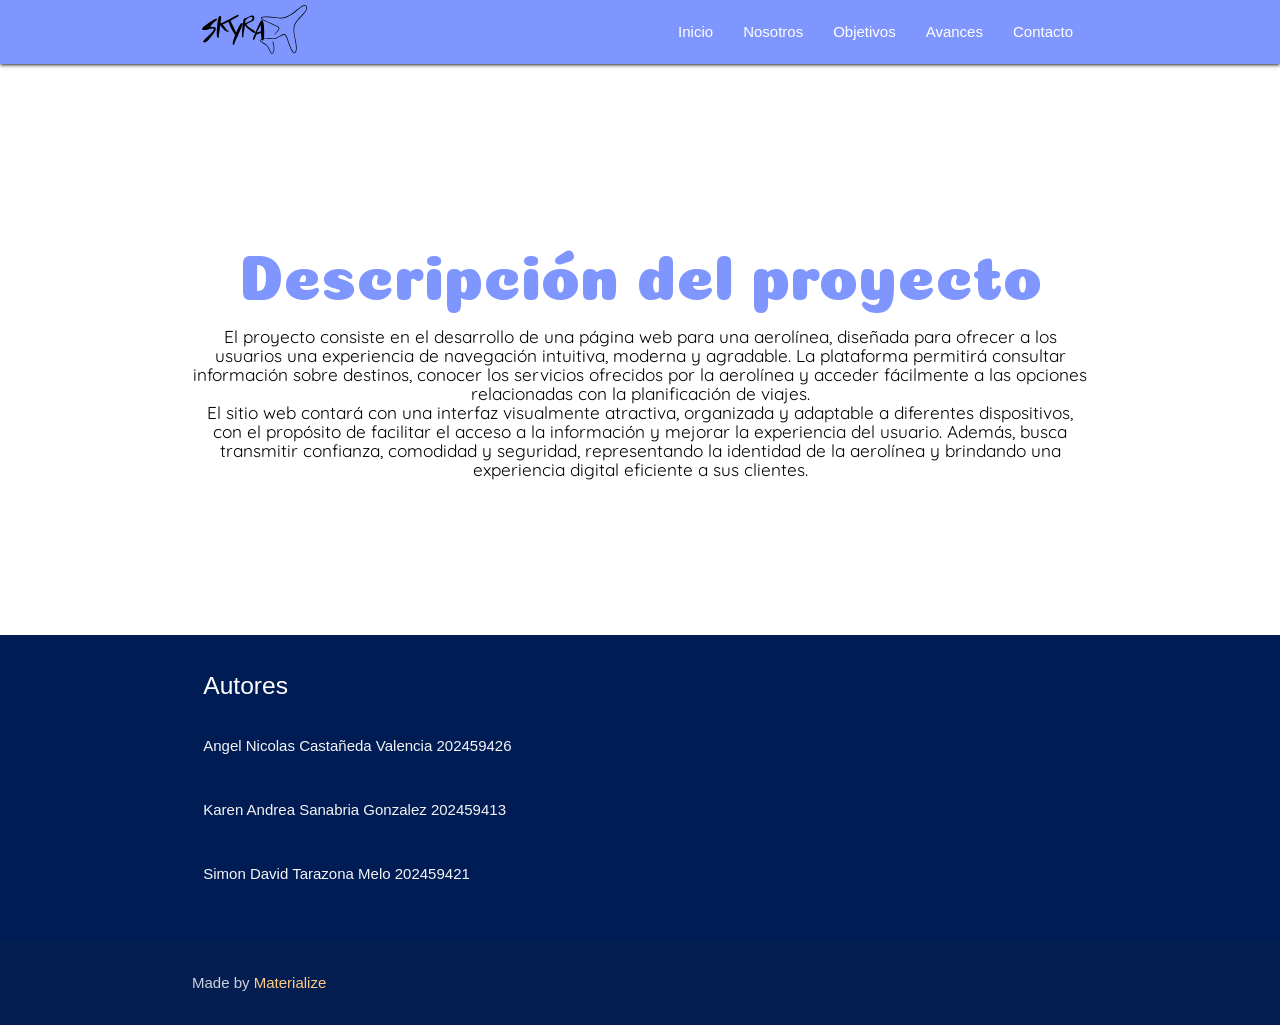
==== index.html @ aaa559fc "first commit" ====
<!DOCTYPE html>
<html lang="en">
<head>
  <meta http-equiv="Content-Type" content="text/html; charset=UTF-8"/>
  <meta name="viewport" content="width=device-width, initial-scale=1, maximum-scale=1.0"/>
  <title>Starter Template - Materialize</title>

  <!-- CSS  -->
  <link href="https://fonts.googleapis.com/icon?family=Material+Icons" rel="stylesheet">
  <link href="css/materialize.css" type="text/css" rel="stylesheet" media="screen,projection"/>
  <link href="css/style.css" type="text/css" rel="stylesheet" media="screen,projection"/>
  <link rel="preconnect" href="https://fonts.googleapis.com">
  <link rel="preconnect" href="https://fonts.gstatic.com" crossorigin>
  <link href="https://fonts.googleapis.com/css2?family=Coiny&display=swap" rel="stylesheet">
  <link href="https://fonts.googleapis.com/css2?family=Coiny&family=Quicksand:wght@300..700&display=swap" rel="stylesheet">
</head>
<body>
  <nav class="wisteria-blue" role="navigation">
    <div id="header"></div>
    <div class="container">
      <br><br>
      <h1 class="center coiny-regular">Descripción del proyecto</h1>
      <div class="row center">
        <h6 class="quicksand-regular">El proyecto consiste en el desarrollo de una página web para una aerolínea, diseñada para ofrecer a los 
          usuarios una experiencia de navegación intuitiva, moderna y agradable. La plataforma permitirá consultar información sobre destinos, conocer 
          los servicios ofrecidos por la aerolínea y acceder fácilmente a las opciones relacionadas con la planificación de viajes.
      <br>
      El sitio web contará con una interfaz visualmente atractiva, organizada y adaptable a diferentes dispositivos, con el propósito 
      de facilitar el acceso a la información y mejorar la experiencia del usuario. Además, busca transmitir confianza, comodidad y 
      seguridad, representando la identidad de la aerolínea y brindando una experiencia digital eficiente a sus clientes.</h6>
      <br><br>

    </div>
  </div>

  <footer class="page-footer deep-navy">
    <div class="container">
      <div class="row">
        <div class="col l6 s12">
          <h5 class="white-text">Autores</h5>
          <p class="grey-text text-lighten-4">Angel Nicolas Castañeda Valencia 202459426 
            <br>
            Karen Andrea Sanabria Gonzalez 202459413
            <br>
            Simon David Tarazona Melo 202459421
          </p>


        </div>
      </div>
    </div>
    <div class="footer-copyright">
      <div class="container">
      Made by <a class="orange-text text-lighten-3" href="http://materializecss.com">Materialize</a>
      </div>
    </div>
  </footer>


  <!--  Scripts-->
  <script src="https://code.jquery.com/jquery-2.1.1.min.js"></script>
  <script src="js/materialize.js"></script>
  <script src="js/init.js"></script>
  <script src="js/header.js"></script>
  </body>
</html>
---- css/style.css ----
/* Custom Stylesheet */
/**
 * Use this file to override Materialize files so you can update
 * the core Materialize files in the future
 *
 * Made By MaterializeCSS.com
 */

.icon-block {
  padding: 0 15px;
}
.icon-block .material-icons {
	font-size: inherit;
}

/* Colors */
.deep-navy {
  background-color: #001C55;
}

.wisteria-blue {
  background-color: #7F96FF;
}

.lavender-blush {
  background-color: #F7EBEC;
}



/* Tipografía */
.coiny-regular {
  font-family: "Coiny", system-ui;
  font-weight: 400;
  font-style: normal;
  color: #7F96FF;
}

.quicksand-regular {
  font-family: "Quicksand", sans-serif;
  font-optical-sizing: auto;
  font-weight: 400;
  font-style: normal;
  color: #000000;
}
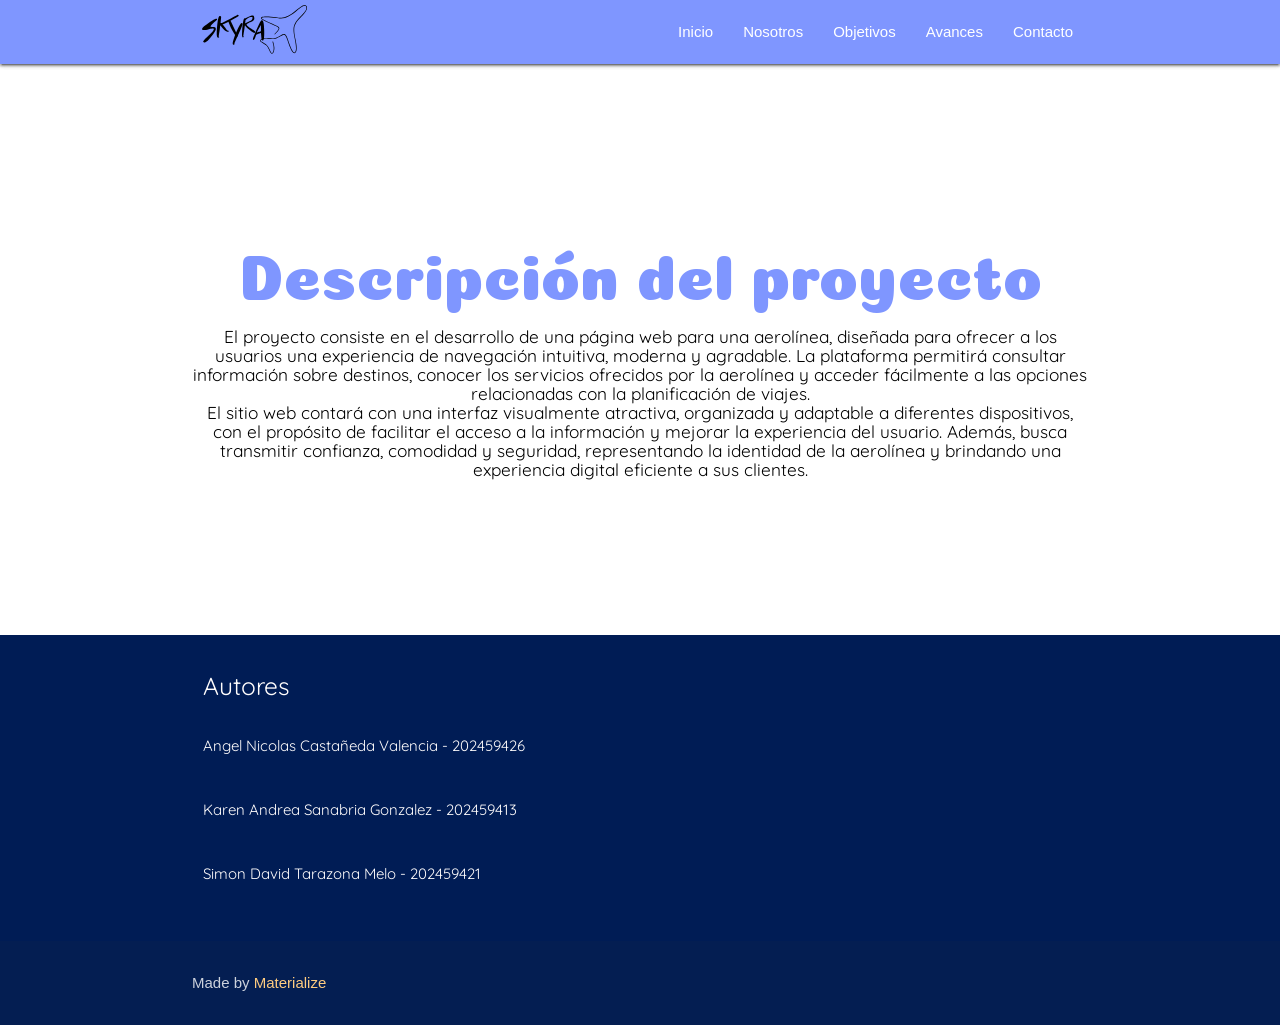
==== commit 963d1810: "first commit" ====
--- a/index.html
+++ b/index.html
@@ -37,12 +37,12 @@
     <div class="container">
       <div class="row">
         <div class="col l6 s12">
-          <h5 class="white-text">Autores</h5>
-          <p class="grey-text text-lighten-4">Angel Nicolas Castañeda Valencia 202459426 
+          <h5 class="quicksand-regular-white">Autores</h5>
+          <p class="quicksand-regular-white">Angel Nicolas Castañeda Valencia - 202459426 
             <br>
-            Karen Andrea Sanabria Gonzalez 202459413
+            Karen Andrea Sanabria Gonzalez - 202459413
             <br>
-            Simon David Tarazona Melo 202459421
+            Simon David Tarazona Melo - 202459421
           </p>
 
 
--- a/css/style.css
+++ b/css/style.css
@@ -44,4 +44,11 @@
   color: #000000;
 }
 
+.quicksand-regular-white {
+  font-family: "Quicksand", sans-serif;
+  font-optical-sizing: auto;
+  font-weight: 400;
+  font-style: normal;
+  color: #fffdfd;
+}
 
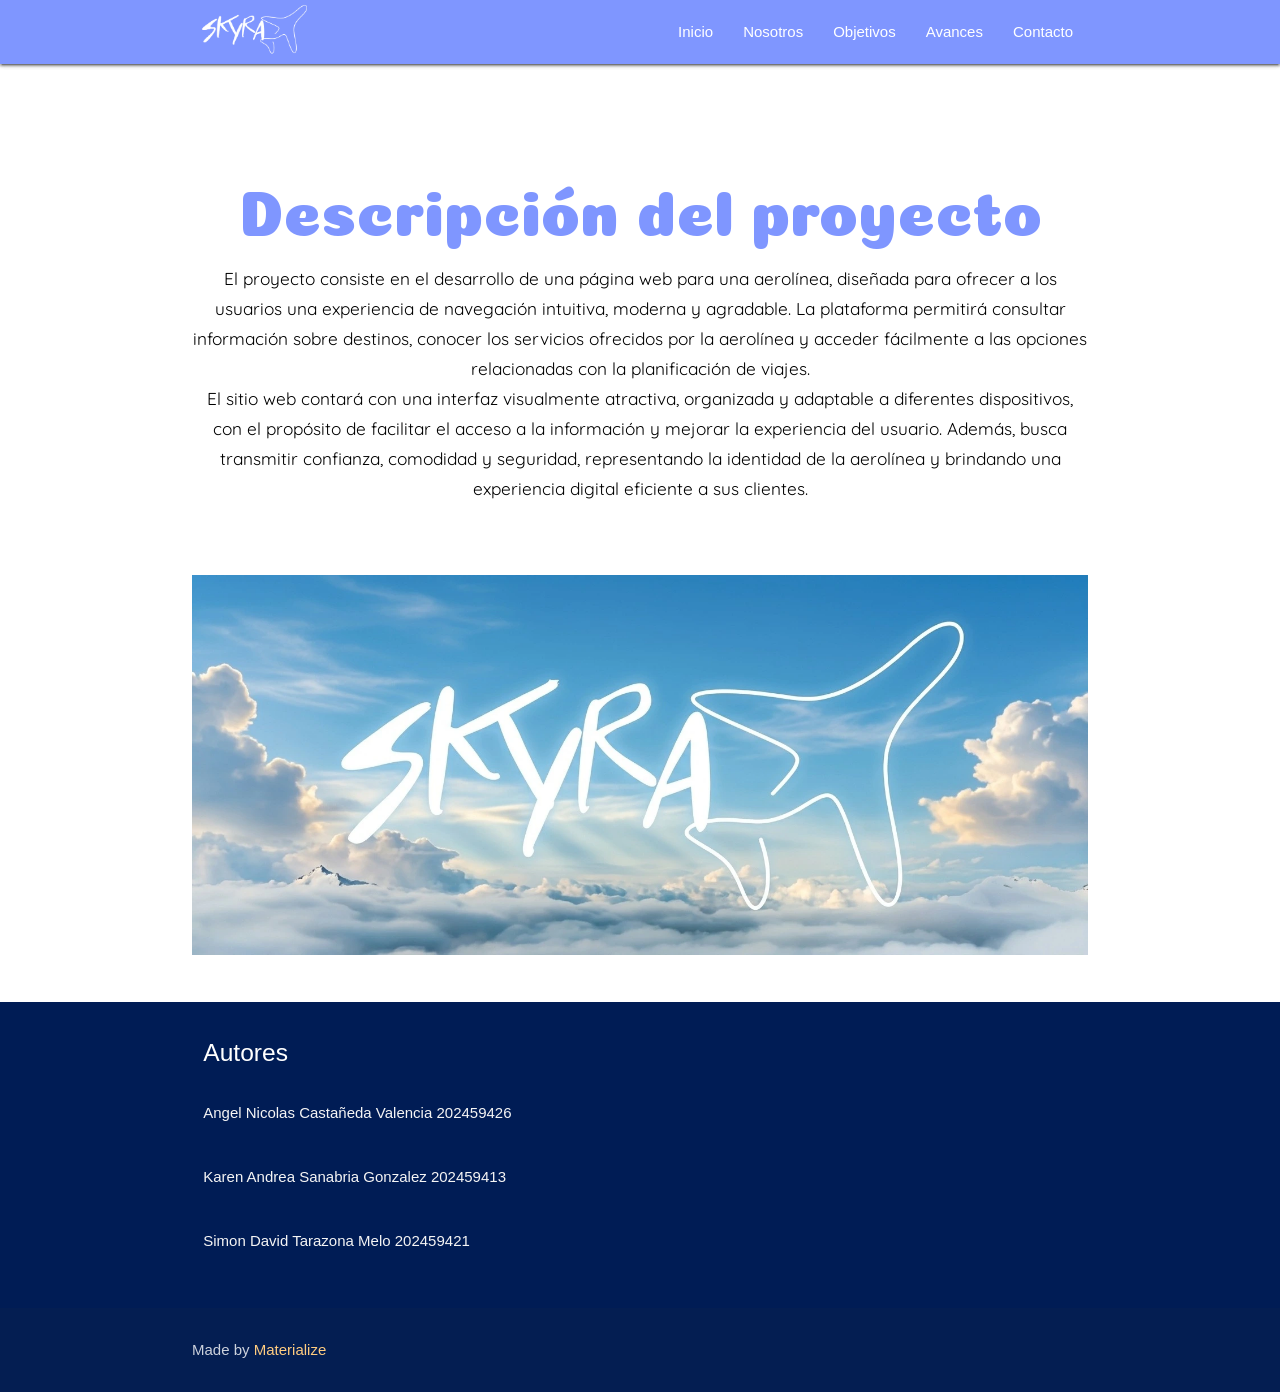
==== commit fff2763a: "Cambios de imagen y ajustes html" ====
--- a/index.html
+++ b/index.html
@@ -1,66 +1,79 @@
 <!DOCTYPE html>
 <html lang="en">
+
 <head>
-  <meta http-equiv="Content-Type" content="text/html; charset=UTF-8"/>
-  <meta name="viewport" content="width=device-width, initial-scale=1, maximum-scale=1.0"/>
+  <meta http-equiv="Content-Type" content="text/html; charset=UTF-8" />
+  <meta name="viewport" content="width=device-width, initial-scale=1, maximum-scale=1.0" />
   <title>Starter Template - Materialize</title>
 
   <!-- CSS  -->
   <link href="https://fonts.googleapis.com/icon?family=Material+Icons" rel="stylesheet">
-  <link href="css/materialize.css" type="text/css" rel="stylesheet" media="screen,projection"/>
-  <link href="css/style.css" type="text/css" rel="stylesheet" media="screen,projection"/>
+  <link href="css/materialize.css" type="text/css" rel="stylesheet" media="screen,projection" />
+  <link href="css/style.css" type="text/css" rel="stylesheet" media="screen,projection" />
   <link rel="preconnect" href="https://fonts.googleapis.com">
   <link rel="preconnect" href="https://fonts.gstatic.com" crossorigin>
   <link href="https://fonts.googleapis.com/css2?family=Coiny&display=swap" rel="stylesheet">
-  <link href="https://fonts.googleapis.com/css2?family=Coiny&family=Quicksand:wght@300..700&display=swap" rel="stylesheet">
+  <link href="https://fonts.googleapis.com/css2?family=Coiny&family=Quicksand:wght@300..700&display=swap"
+    rel="stylesheet">
 </head>
+
 <body>
   <nav class="wisteria-blue" role="navigation">
     <div id="header"></div>
     <div class="container">
-      <br><br>
+      <br>
       <h1 class="center coiny-regular">Descripción del proyecto</h1>
       <div class="row center">
-        <h6 class="quicksand-regular">El proyecto consiste en el desarrollo de una página web para una aerolínea, diseñada para ofrecer a los 
-          usuarios una experiencia de navegación intuitiva, moderna y agradable. La plataforma permitirá consultar información sobre destinos, conocer 
-          los servicios ofrecidos por la aerolínea y acceder fácilmente a las opciones relacionadas con la planificación de viajes.
-      <br>
-      El sitio web contará con una interfaz visualmente atractiva, organizada y adaptable a diferentes dispositivos, con el propósito 
-      de facilitar el acceso a la información y mejorar la experiencia del usuario. Además, busca transmitir confianza, comodidad y 
-      seguridad, representando la identidad de la aerolínea y brindando una experiencia digital eficiente a sus clientes.</h6>
-      <br><br>
-
-    </div>
-  </div>
-
-  <footer class="page-footer deep-navy">
-    <div class="container">
-      <div class="row">
-        <div class="col l6 s12">
-          <h5 class="quicksand-regular-white">Autores</h5>
-          <p class="quicksand-regular-white">Angel Nicolas Castañeda Valencia - 202459426 
-            <br>
-            Karen Andrea Sanabria Gonzalez - 202459413
-            <br>
-            Simon David Tarazona Melo - 202459421
-          </p>
-
-
+        <h6 class="quicksand-regular">El proyecto consiste en el desarrollo de una página web para una aerolínea,
+          diseñada para ofrecer a los
+          usuarios una experiencia de navegación intuitiva, moderna y agradable. La plataforma permitirá consultar
+          información sobre destinos, conocer
+          los servicios ofrecidos por la aerolínea y acceder fácilmente a las opciones relacionadas con la planificación
+          de viajes.
+          <br>
+          El sitio web contará con una interfaz visualmente atractiva, organizada y adaptable a diferentes dispositivos,
+          con el propósito
+          de facilitar el acceso a la información y mejorar la experiencia del usuario. Además, busca transmitir
+          confianza, comodidad y
+          seguridad, representando la identidad de la aerolínea y brindando una experiencia digital eficiente a sus
+          clientes.
+        </h6>
+        <br>
+        <div>
+          <img class="responsive-img" src="img\skyra.webp" alt="Logo Skyra" alt="Skyra">
         </div>
       </div>
     </div>
-    <div class="footer-copyright">
+
+    <footer class="page-footer deep-navy">
       <div class="container">
-      Made by <a class="orange-text text-lighten-3" href="http://materializecss.com">Materialize</a>
-      </div>
-    </div>
-  </footer>
+        <div class="row">
+          <div class="col l6 s12">
+            <h5 class="white-text">Autores</h5>
+            <p class="grey-text text-lighten-4">Angel Nicolas Castañeda Valencia 202459426
+              <br>
+              Karen Andrea Sanabria Gonzalez 202459413
+              <br>
+              Simon David Tarazona Melo 202459421
+            </p>
 
 
-  <!--  Scripts-->
-  <script src="https://code.jquery.com/jquery-2.1.1.min.js"></script>
-  <script src="js/materialize.js"></script>
-  <script src="js/init.js"></script>
-  <script src="js/header.js"></script>
-  </body>
-</html>
+          </div>
+        </div>
+      </div>
+      <div class="footer-copyright">
+        <div class="container">
+          Made by <a class="orange-text text-lighten-3" href="http://materializecss.com">Materialize</a>
+        </div>
+      </div>
+    </footer>
+
+
+    <!--  Scripts-->
+    <script src="https://code.jquery.com/jquery-2.1.1.min.js"></script>
+    <script src="js/materialize.js"></script>
+    <script src="js/init.js"></script>
+    <script src="js/header.js"></script>
+</body>
+
+</html>
--- a/css/style.css
+++ b/css/style.css
@@ -9,8 +9,9 @@
 .icon-block {
   padding: 0 15px;
 }
+
 .icon-block .material-icons {
-	font-size: inherit;
+  font-size: inherit;
 }
 
 /* Colors */
@@ -26,8 +27,6 @@
   background-color: #F7EBEC;
 }
 
-
-
 /* Tipografía */
 .coiny-regular {
   font-family: "Coiny", system-ui;
@@ -42,13 +41,5 @@
   font-weight: 400;
   font-style: normal;
   color: #000000;
-}
-
-.quicksand-regular-white {
-  font-family: "Quicksand", sans-serif;
-  font-optical-sizing: auto;
-  font-weight: 400;
-  font-style: normal;
-  color: #fffdfd;
-}
-
+  line-height: 30px;
+}
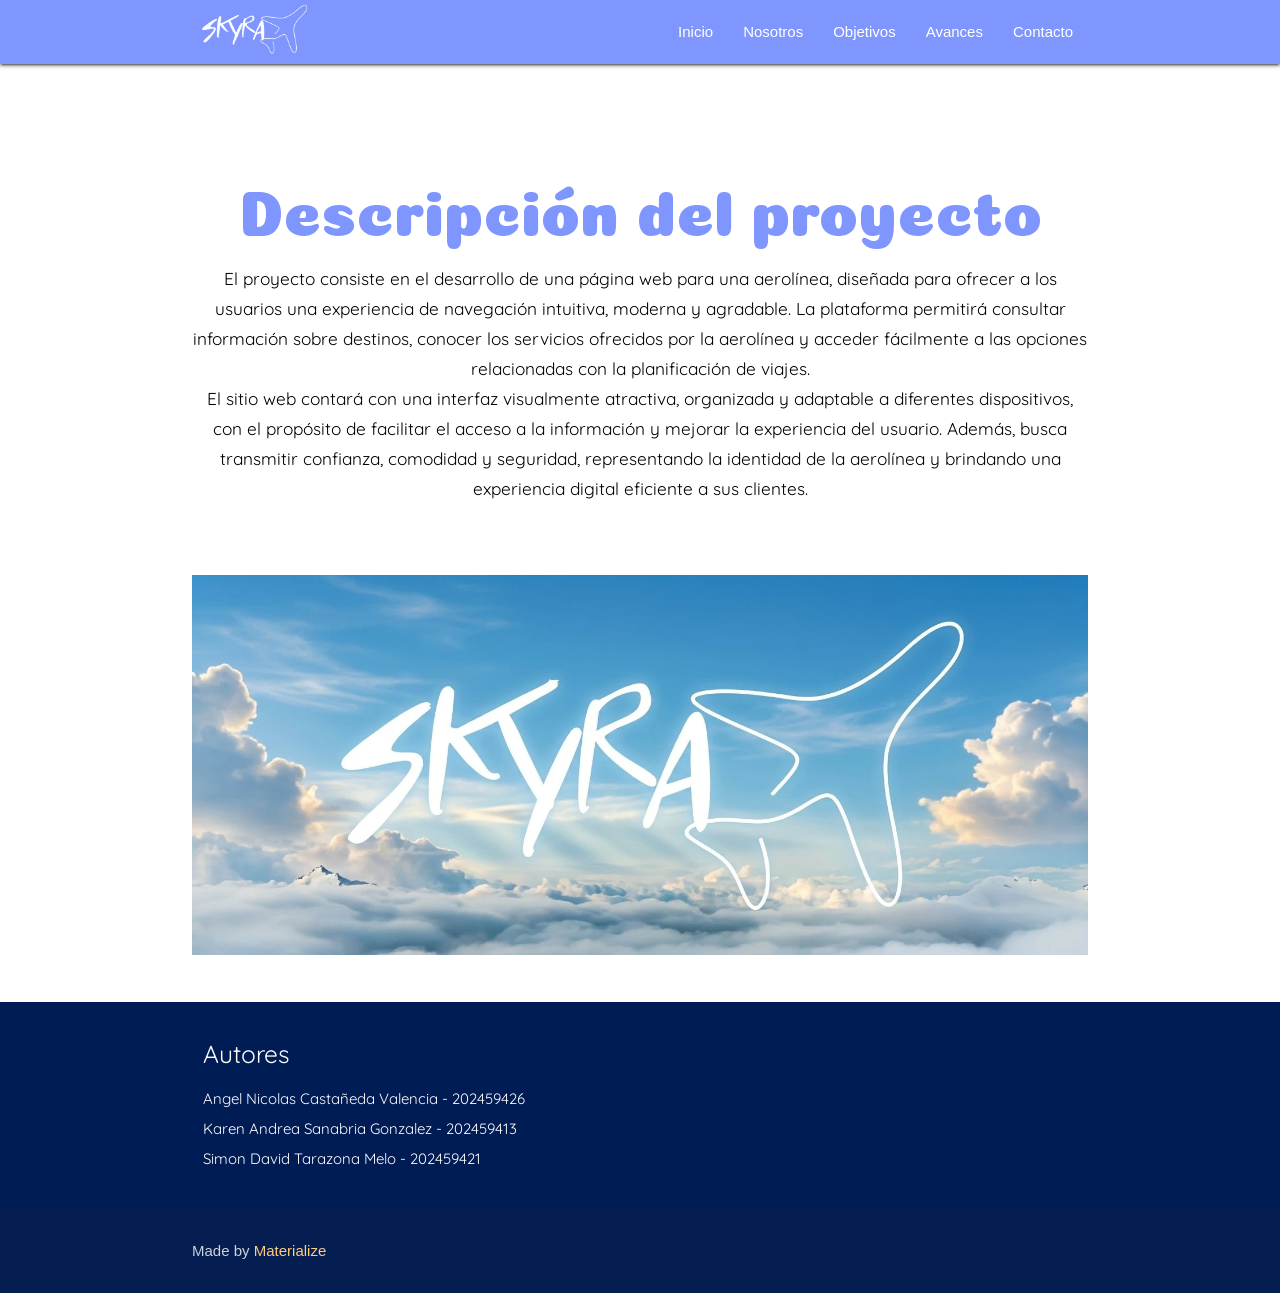
==== commit 8522af2a: "first commit" ====
--- a/index.html
+++ b/index.html
@@ -49,12 +49,12 @@
       <div class="container">
         <div class="row">
           <div class="col l6 s12">
-            <h5 class="white-text">Autores</h5>
-            <p class="grey-text text-lighten-4">Angel Nicolas Castañeda Valencia 202459426
+            <h5 class="quicksand-regular-white">Autores</h5>
+            <p class="quicksand-regular-white">Angel Nicolas Castañeda Valencia - 202459426
               <br>
-              Karen Andrea Sanabria Gonzalez 202459413
+              Karen Andrea Sanabria Gonzalez - 202459413
               <br>
-              Simon David Tarazona Melo 202459421
+              Simon David Tarazona Melo - 202459421
             </p>
 
 
--- a/css/style.css
+++ b/css/style.css
@@ -42,4 +42,13 @@
   font-style: normal;
   color: #000000;
   line-height: 30px;
+}
+
+.quicksand-regular-white {
+  font-family: "Quicksand", sans-serif;
+  font-optical-sizing: auto;
+  font-weight: 400;
+  font-style: normal;
+  color: #fffdfd;
+  line-height: 30px;
 }
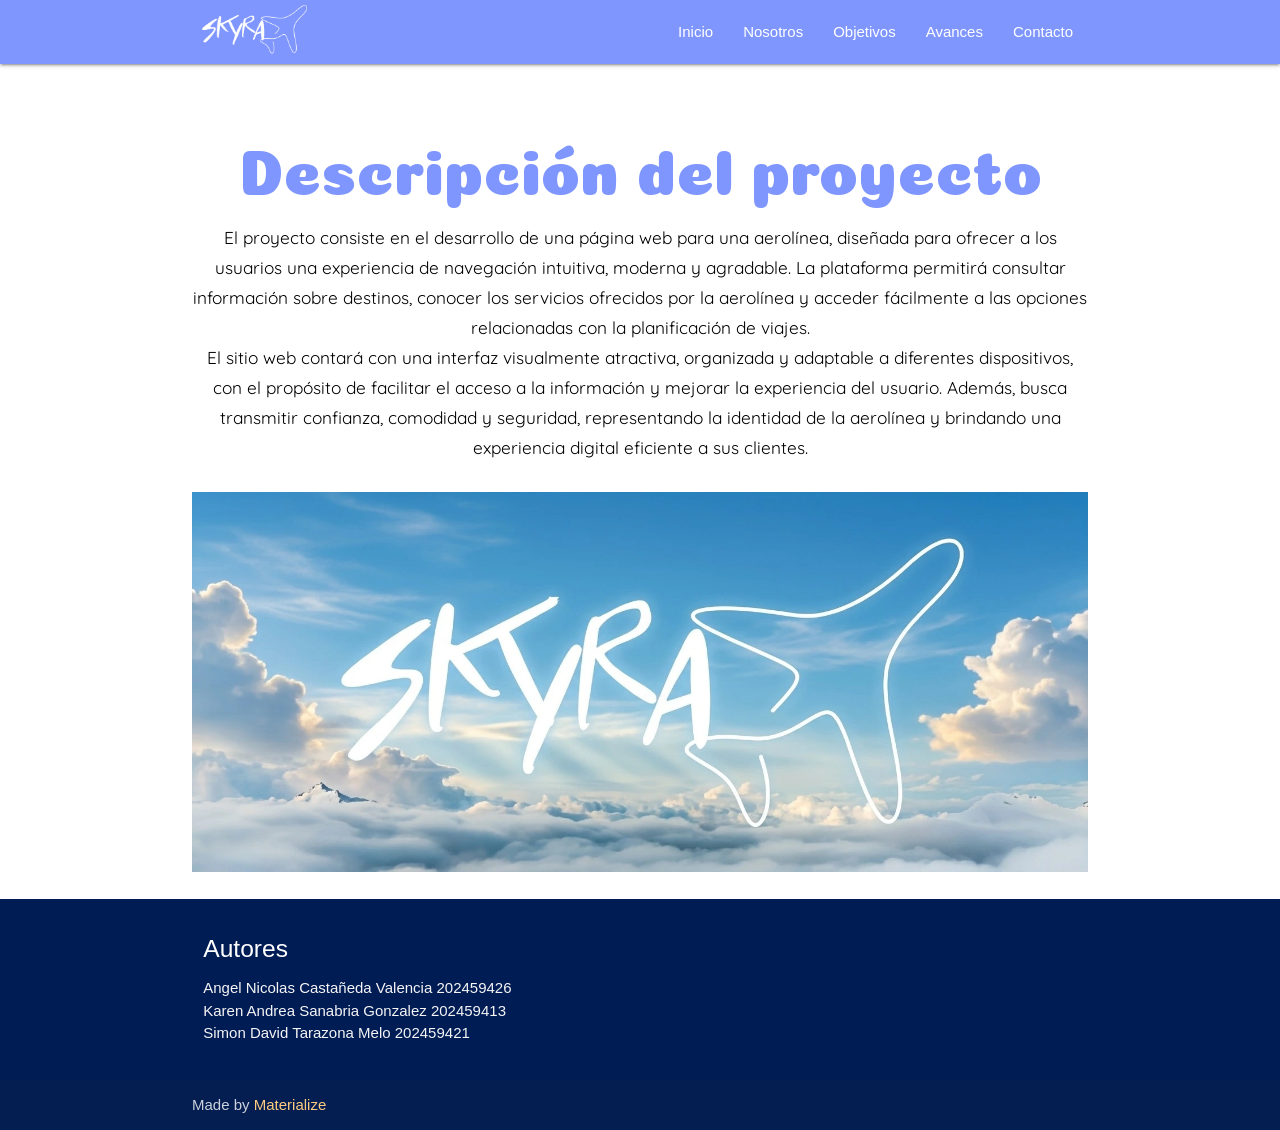
==== commit be83135a: "contacto y avances" ====
--- a/index.html
+++ b/index.html
@@ -13,67 +13,61 @@
   <link rel="preconnect" href="https://fonts.googleapis.com">
   <link rel="preconnect" href="https://fonts.gstatic.com" crossorigin>
   <link href="https://fonts.googleapis.com/css2?family=Coiny&display=swap" rel="stylesheet">
-  <link href="https://fonts.googleapis.com/css2?family=Coiny&family=Quicksand:wght@300..700&display=swap"
-    rel="stylesheet">
+  <link href="https://fonts.googleapis.com/css2?family=Coiny&family=Quicksand:wght@300..700&display=swap" rel="stylesheet">
 </head>
 
 <body>
-  <nav class="wisteria-blue" role="navigation">
-    <div id="header"></div>
+  <div id="header"></div>
+  <div class="container">
+    <br>
+    <h1 class="center coiny-regular">Descripción del proyecto</h1>
+    <div class="row center">
+      <h6 class="quicksand-regular">El proyecto consiste en el desarrollo de una página web para una aerolínea,
+        diseñada para ofrecer a los
+        usuarios una experiencia de navegación intuitiva, moderna y agradable. La plataforma permitirá consultar
+        información sobre destinos, conocer
+        los servicios ofrecidos por la aerolínea y acceder fácilmente a las opciones relacionadas con la planificación
+        de viajes.
+        <br>
+        El sitio web contará con una interfaz visualmente atractiva, organizada y adaptable a diferentes dispositivos,
+        con el propósito
+        de facilitar el acceso a la información y mejorar la experiencia del usuario. Además, busca transmitir
+        confianza, comodidad y
+        seguridad, representando la identidad de la aerolínea y brindando una experiencia digital eficiente a sus
+        clientes.
+      </h6>
+      <br>
+      <div>
+        <img class="responsive-img" src="img\skyra.webp" alt="Logo Skyra">
+      </div>
+    </div>
+  </div>
+
+  <footer class="page-footer deep-navy">
     <div class="container">
-      <br>
-      <h1 class="center coiny-regular">Descripción del proyecto</h1>
-      <div class="row center">
-        <h6 class="quicksand-regular">El proyecto consiste en el desarrollo de una página web para una aerolínea,
-          diseñada para ofrecer a los
-          usuarios una experiencia de navegación intuitiva, moderna y agradable. La plataforma permitirá consultar
-          información sobre destinos, conocer
-          los servicios ofrecidos por la aerolínea y acceder fácilmente a las opciones relacionadas con la planificación
-          de viajes.
-          <br>
-          El sitio web contará con una interfaz visualmente atractiva, organizada y adaptable a diferentes dispositivos,
-          con el propósito
-          de facilitar el acceso a la información y mejorar la experiencia del usuario. Además, busca transmitir
-          confianza, comodidad y
-          seguridad, representando la identidad de la aerolínea y brindando una experiencia digital eficiente a sus
-          clientes.
-        </h6>
-        <br>
-        <div>
-          <img class="responsive-img" src="img\skyra.webp" alt="Logo Skyra" alt="Skyra">
+      <div class="row">
+        <div class="col l6 s12">
+          <h5 class="white-text">Autores</h5>
+          <p class="grey-text text-lighten-4">
+            Angel Nicolas Castañeda Valencia 202459426<br>
+            Karen Andrea Sanabria Gonzalez 202459413<br>
+            Simon David Tarazona Melo 202459421
+          </p>
         </div>
       </div>
     </div>
+    <div class="footer-copyright">
+      <div class="container">
+        Made by <a class="orange-text text-lighten-3" href="http://materializecss.com">Materialize</a>
+      </div>
+    </div>
+  </footer>
 
-    <footer class="page-footer deep-navy">
-      <div class="container">
-        <div class="row">
-          <div class="col l6 s12">
-            <h5 class="quicksand-regular-white">Autores</h5>
-            <p class="quicksand-regular-white">Angel Nicolas Castañeda Valencia - 202459426
-              <br>
-              Karen Andrea Sanabria Gonzalez - 202459413
-              <br>
-              Simon David Tarazona Melo - 202459421
-            </p>
-
-
-          </div>
-        </div>
-      </div>
-      <div class="footer-copyright">
-        <div class="container">
-          Made by <a class="orange-text text-lighten-3" href="http://materializecss.com">Materialize</a>
-        </div>
-      </div>
-    </footer>
-
-
-    <!--  Scripts-->
-    <script src="https://code.jquery.com/jquery-2.1.1.min.js"></script>
-    <script src="js/materialize.js"></script>
-    <script src="js/init.js"></script>
-    <script src="js/header.js"></script>
+  <!-- Scripts -->
+  <script src="https://code.jquery.com/jquery-2.1.1.min.js"></script>
+  <script src="js/materialize.js"></script>
+  <script src="js/init.js"></script>
+  <script src="js/header.js"></script>
 </body>
 
-</html>+</html>
--- a/css/style.css
+++ b/css/style.css
@@ -44,11 +44,50 @@
   line-height: 30px;
 }
 
-.quicksand-regular-white {
-  font-family: "Quicksand", sans-serif;
-  font-optical-sizing: auto;
-  font-weight: 400;
-  font-style: normal;
-  color: #fffdfd;
-  line-height: 30px;
-}+/* Estilos de la página Avances */
+.botones-interaccion {
+  margin: 20px 0;
+}
+
+.texto-detalle {
+  margin-top: 10px;
+}
+
+.titulo-resumen {
+  margin-top: 30px;
+}
+
+/* Tarjetas y cambio de color con la paleta de la página */
+.tarjeta-avance {
+  background-color: #ffffff !important;
+  border: 2px solid transparent !important;
+  border-radius: 8px;
+  transition: background-color 0.3s ease, border-color 0.3s ease;
+}
+
+/* Color alterno activado por JavaScript (Lavender Blush y borde Wisteria Blue) */
+.tarjeta-avance.color-alterno {
+  background-color: #F7EBEC !important;
+  border: 2px solid #7F96FF !important;
+}
+
+/* Estilos de la página Contacto */
+.card-contacto {
+  padding: 30px;
+  border-radius: 8px;
+  margin-top: 20px;
+}
+
+.mensaje-estado {
+  font-weight: 600;
+  margin-top: 15px;
+  display: none;
+}
+
+.mensaje-exito {
+  color: #2e7d32;
+}
+
+.mensaje-error {
+  color: #c62828;
+}
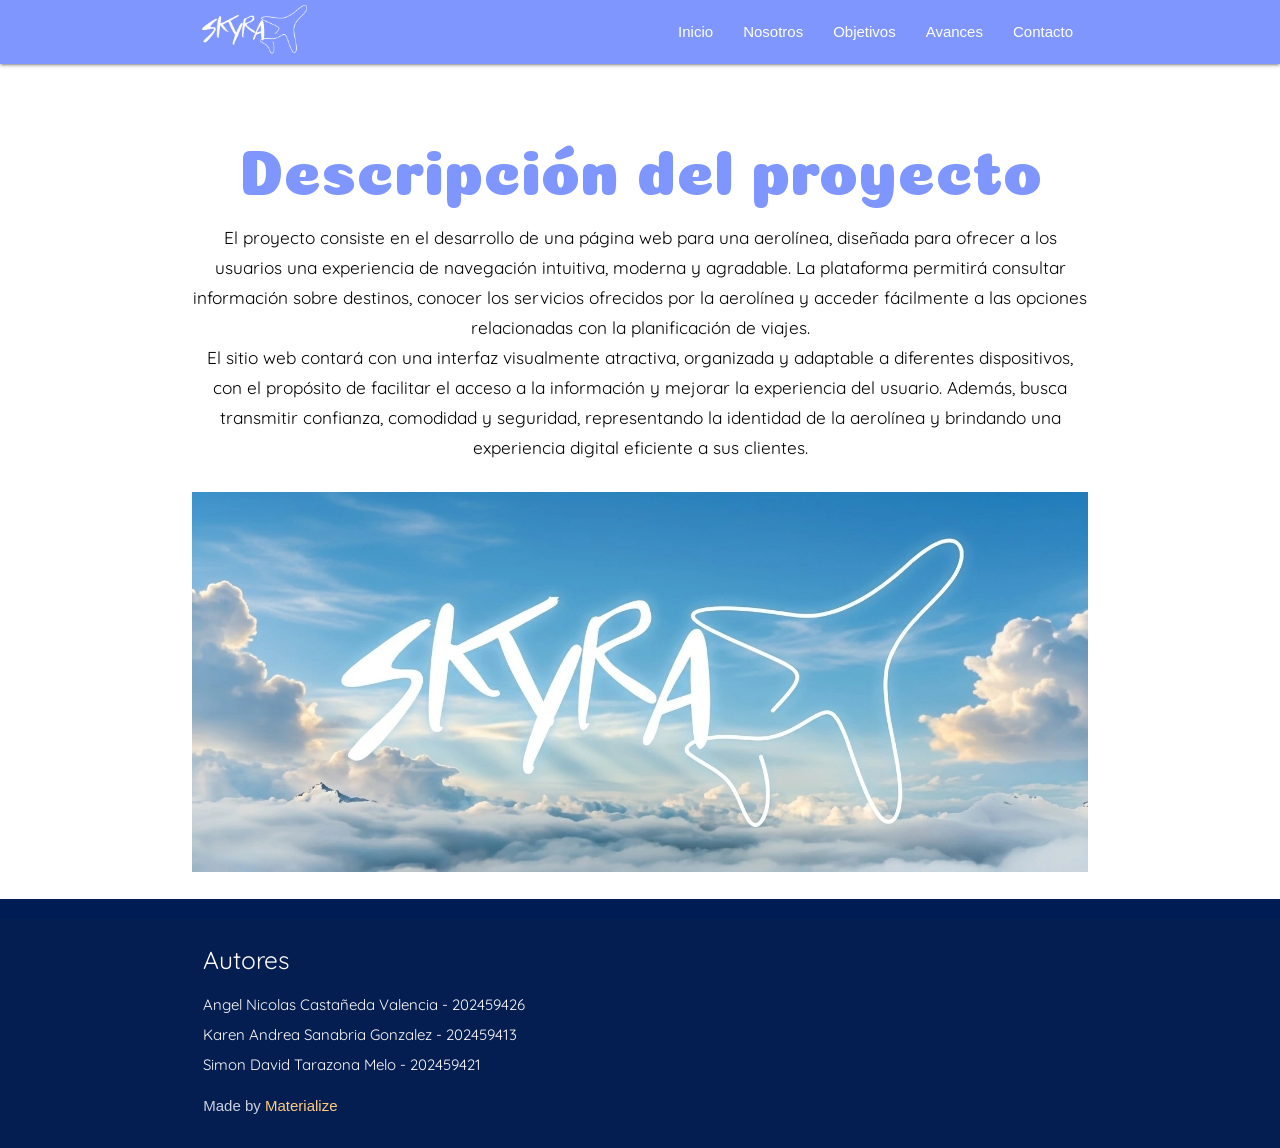
==== commit e9cbf517: "Merge branch 'main' of https://github.com/KarenY93/Proyecto_Integrador_I" ====
--- a/index.html
+++ b/index.html
@@ -13,7 +13,8 @@
   <link rel="preconnect" href="https://fonts.googleapis.com">
   <link rel="preconnect" href="https://fonts.gstatic.com" crossorigin>
   <link href="https://fonts.googleapis.com/css2?family=Coiny&display=swap" rel="stylesheet">
-  <link href="https://fonts.googleapis.com/css2?family=Coiny&family=Quicksand:wght@300..700&display=swap" rel="stylesheet">
+  <link href="https://fonts.googleapis.com/css2?family=Coiny&family=Quicksand:wght@300..700&display=swap"
+    rel="stylesheet">
 </head>
 
 <body>
@@ -44,21 +45,20 @@
   </div>
 
   <footer class="page-footer deep-navy">
-    <div class="container">
-      <div class="row">
-        <div class="col l6 s12">
-          <h5 class="white-text">Autores</h5>
-          <p class="grey-text text-lighten-4">
-            Angel Nicolas Castañeda Valencia 202459426<br>
-            Karen Andrea Sanabria Gonzalez 202459413<br>
-            Simon David Tarazona Melo 202459421
-          </p>
-        </div>
-      </div>
-    </div>
     <div class="footer-copyright">
       <div class="container">
-        Made by <a class="orange-text text-lighten-3" href="http://materializecss.com">Materialize</a>
+        <div class="row">
+          <div class="col l6 s12">
+            <h5 class="quicksand-regular-white">Autores</h5>
+            <p class="quicksand-regular-white">Angel Nicolas Castañeda Valencia - 202459426
+              <br>
+              Karen Andrea Sanabria Gonzalez - 202459413
+              <br>
+              Simon David Tarazona Melo - 202459421
+            </p>
+            Made by <a class="orange-text text-lighten-3" href="http://materializecss.com">Materialize</a>
+          </div>
+        </div>
       </div>
     </div>
   </footer>
@@ -70,4 +70,4 @@
   <script src="js/header.js"></script>
 </body>
 
-</html>
+</html>
--- a/css/style.css
+++ b/css/style.css
@@ -41,6 +41,15 @@
   font-weight: 400;
   font-style: normal;
   color: #000000;
+  line-height: 30px;
+}
+
+.quicksand-regular-white {
+  font-family: "Quicksand", sans-serif;
+  font-optical-sizing: auto;
+  font-weight: 400;
+  font-style: normal;
+  color: #fffdfd;
   line-height: 30px;
 }
 
@@ -90,4 +99,4 @@
 
 .mensaje-error {
   color: #c62828;
-}
+}
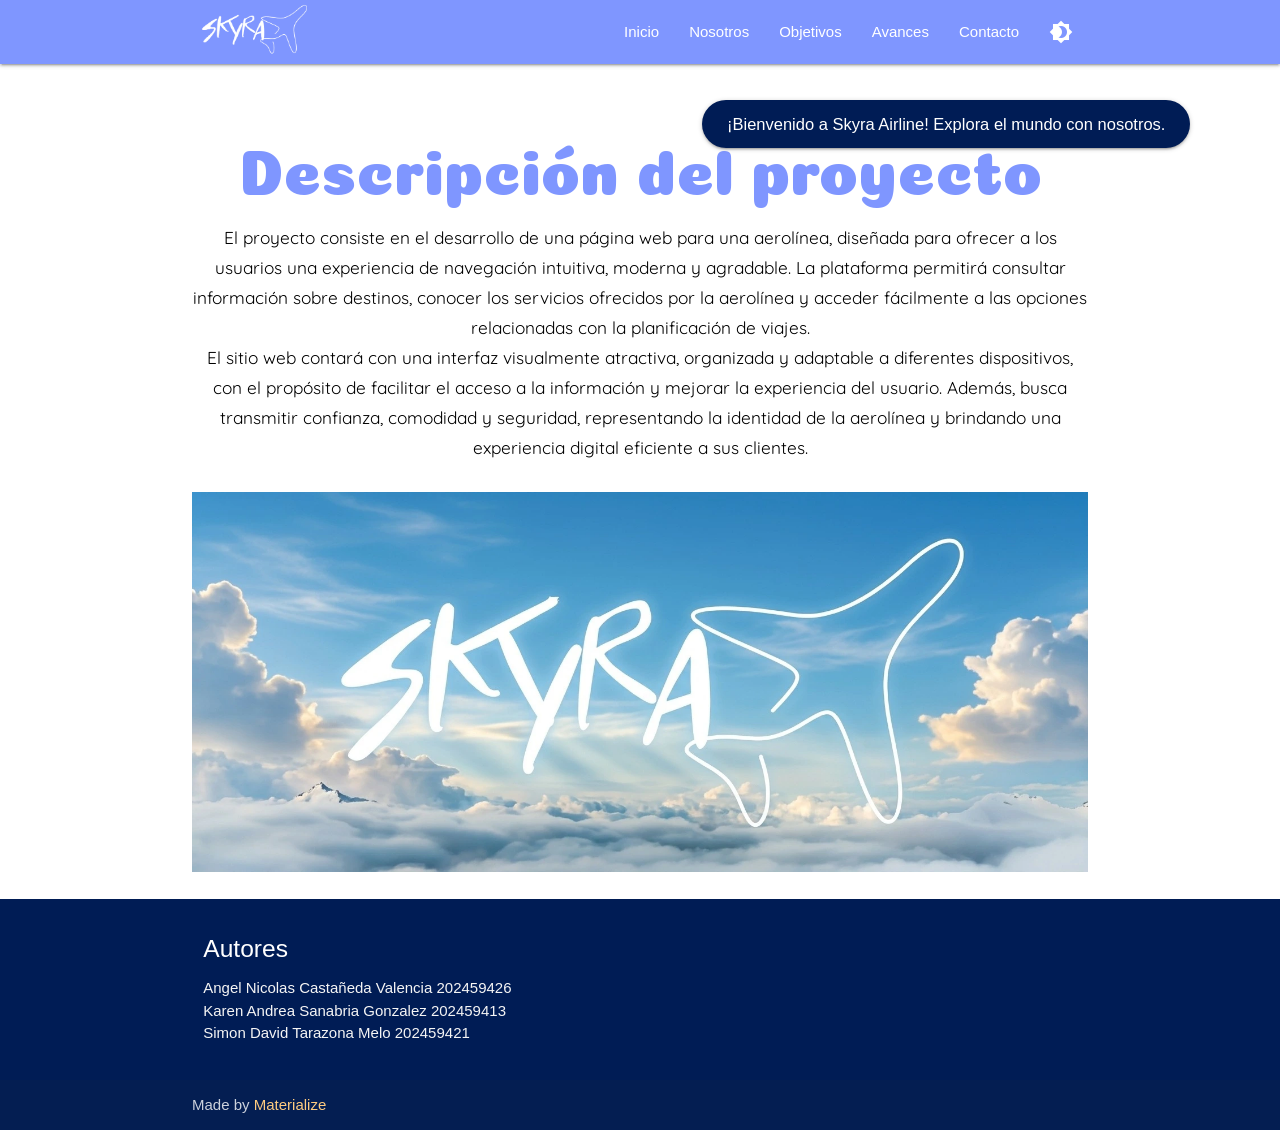
==== commit ae46488d: "Ultimos cambios" ====
--- a/index.html
+++ b/index.html
@@ -1,24 +1,25 @@
 <!DOCTYPE html>
-<html lang="en">
+<html lang="es">
 
 <head>
   <meta http-equiv="Content-Type" content="text/html; charset=UTF-8" />
   <meta name="viewport" content="width=device-width, initial-scale=1, maximum-scale=1.0" />
-  <title>Starter Template - Materialize</title>
+  <title>Skyra - Inicio</title>
 
   <!-- CSS  -->
   <link href="https://fonts.googleapis.com/icon?family=Material+Icons" rel="stylesheet">
-  <link href="css/materialize.css" type="text/css" rel="stylesheet" media="screen,projection" />
+  <!-- CDN de Materialize CSS -->
+  <link rel="stylesheet" href="https://cdnjs.cloudflare.com/ajax/libs/materialize/1.0.0/css/materialize.min.css">
   <link href="css/style.css" type="text/css" rel="stylesheet" media="screen,projection" />
   <link rel="preconnect" href="https://fonts.googleapis.com">
   <link rel="preconnect" href="https://fonts.gstatic.com" crossorigin>
-  <link href="https://fonts.googleapis.com/css2?family=Coiny&display=swap" rel="stylesheet">
-  <link href="https://fonts.googleapis.com/css2?family=Coiny&family=Quicksand:wght@300..700&display=swap"
-    rel="stylesheet">
+  <link href="https://fonts.googleapis.com/css2?family=Coiny&family=Quicksand:wght@300..700&display=swap" rel="stylesheet">
 </head>
 
 <body>
+  <!-- Header cargado dinámicamente -->
   <div id="header"></div>
+
   <div class="container">
     <br>
     <h1 class="center coiny-regular">Descripción del proyecto</h1>
@@ -39,35 +40,39 @@
       </h6>
       <br>
       <div>
-        <img class="responsive-img" src="img\skyra.webp" alt="Logo Skyra">
+        <img class="responsive-img" src="img/skyra.webp" alt="Logo Skyra">
       </div>
     </div>
   </div>
 
+  <!-- Footer con datos de autores -->
   <footer class="page-footer deep-navy">
+    <div class="container">
+      <div class="row">
+        <div class="col l6 s12">
+          <h5 class="white-text">Autores</h5>
+          <p class="grey-text text-lighten-4">
+            Angel Nicolas Castañeda Valencia 202459426<br>
+            Karen Andrea Sanabria Gonzalez 202459413<br>
+            Simon David Tarazona Melo 202459421
+          </p>
+        </div>
+      </div>
+    </div>
     <div class="footer-copyright">
       <div class="container">
-        <div class="row">
-          <div class="col l6 s12">
-            <h5 class="quicksand-regular-white">Autores</h5>
-            <p class="quicksand-regular-white">Angel Nicolas Castañeda Valencia - 202459426
-              <br>
-              Karen Andrea Sanabria Gonzalez - 202459413
-              <br>
-              Simon David Tarazona Melo - 202459421
-            </p>
-            Made by <a class="orange-text text-lighten-3" href="http://materializecss.com">Materialize</a>
-          </div>
-        </div>
+        Made by <a class="orange-text text-lighten-3" href="http://materializecss.com">Materialize</a>
       </div>
     </div>
   </footer>
 
   <!-- Scripts -->
   <script src="https://code.jquery.com/jquery-2.1.1.min.js"></script>
-  <script src="js/materialize.js"></script>
+  <!-- CDN de Materialize JS -->
+  <script src="https://cdnjs.cloudflare.com/ajax/libs/materialize/1.0.0/js/materialize.min.js"></script>
   <script src="js/init.js"></script>
   <script src="js/header.js"></script>
+  <script src="js/index.js"></script>
 </body>
 
-</html>+</html>
--- a/css/style.css
+++ b/css/style.css
@@ -5,6 +5,11 @@
  *
  * Made By MaterializeCSS.com
  */
+
+/* Transición suave global para cambio de tema */
+body {
+  transition: background-color 0.3s ease, color 0.3s ease;
+}
 
 .icon-block {
   padding: 0 15px;
@@ -44,13 +49,69 @@
   line-height: 30px;
 }
 
-.quicksand-regular-white {
-  font-family: "Quicksand", sans-serif;
-  font-optical-sizing: auto;
-  font-weight: 400;
-  font-style: normal;
-  color: #fffdfd;
-  line-height: 30px;
+/* Header */
+.logo-header {
+  height: 60px;
+}
+
+/* Modo oscuro global (Fondo y Textos) */
+body.modo-oscuro {
+  background-color: #081226 !important; /* Azul noche profundo de la paleta */
+  color: #f0f4f8 !important;
+}
+
+body.modo-oscuro .quicksand-regular,
+body.modo-oscuro p,
+body.modo-oscuro h6,
+body.modo-oscuro label {
+  color: #f0f4f8 !important;
+}
+
+/* Iconos en modo oscuro en color blanco */
+body.modo-oscuro .material-icons {
+  color: #ffffff !important;
+}
+
+/* Header y Sidenav en modo oscuro */
+body.modo-oscuro nav,
+body.modo-oscuro .sidenav {
+  background-color: #001C55 !important; /* Deep Navy */
+}
+
+body.modo-oscuro .sidenav a {
+  color: #ffffff !important;
+}
+
+/* Tarjetas y Paneles en modo oscuro */
+body.modo-oscuro .card,
+body.modo-oscuro .card-panel {
+  background-color: #0f1c3f !important;
+  color: #f0f4f8 !important;
+  border-color: #1e3366 !important;
+}
+
+body.modo-oscuro .card-stacked .card-content p,
+body.modo-oscuro .card-content p,
+body.modo-oscuro .card-content span {
+  color: #e0e6ed !important;
+}
+
+/* Colecciones en modo oscuro */
+body.modo-oscuro .collection {
+  border-color: #1e3366 !important;
+}
+
+body.modo-oscuro .collection .collection-item {
+  background-color: #0f1c3f !important;
+  color: #f0f4f8 !important;
+  border-bottom: 1px solid #1e3366 !important;
+}
+
+/* Formularios en modo oscuro */
+body.modo-oscuro input,
+body.modo-oscuro textarea {
+  color: #ffffff !important;
+  border-bottom: 1px solid #7F96FF !important;
 }
 
 /* Estilos de la página Avances */
@@ -80,6 +141,11 @@
   border: 2px solid #7F96FF !important;
 }
 
+body.modo-oscuro .tarjeta-avance.color-alterno {
+  background-color: #192a56 !important;
+  border: 2px solid #7F96FF !important;
+}
+
 /* Estilos de la página Contacto */
 .card-contacto {
   padding: 30px;
@@ -99,4 +165,4 @@
 
 .mensaje-error {
   color: #c62828;
-}+}
